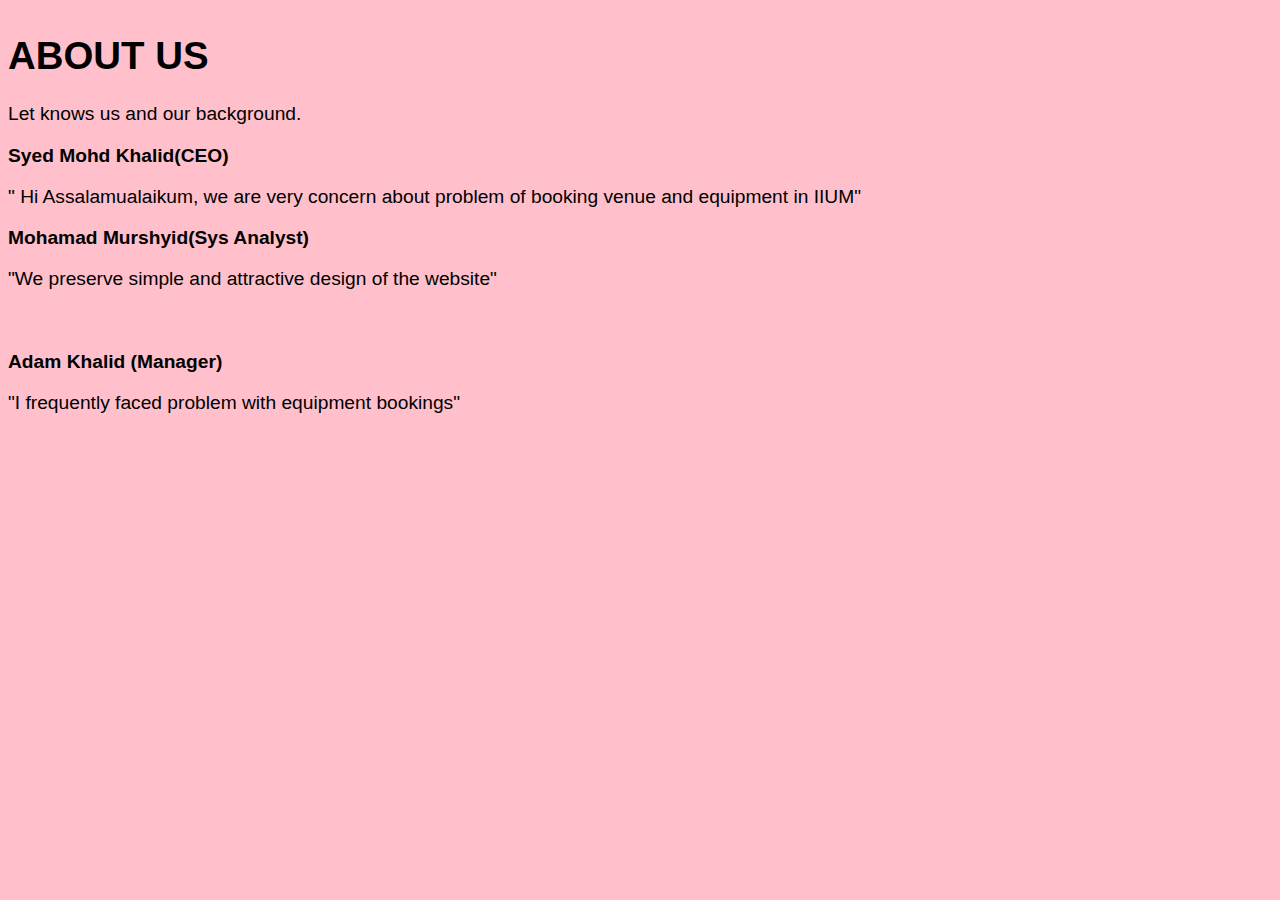
==== AboutUs.html @ 5e77f4c3 "Initial" ====
<!DOCTYPE html>
<html lang="en" dir="ltr">
  <head>

    <meta charset="utf-8">
    <title>About Us</title>
    <link rel="stylesheet" href="AboutUs.css">
<h1> ABOUT US  </h1>

  </head>
  <body>
    <p>Let knows us and our background. </p>
      <div class="khalid">
          <p><b>Syed Mohd Khalid(CEO)</b> <p>
          <p>" Hi Assalamualaikum, we are very concern about problem of booking venue and equipment in IIUM"  </p>
      </div>
      <div class="muced">

        <p><b>Mohamad Murshyid(Sys Analyst)</b></p>
        <p>"We preserve simple and attractive design of the website"  </p>
        <img src=" " alt="">
      </div>
      <div class="adam">
      <p><b>Adam Khalid (Manager)</b> </p>
        <p>"I frequently faced problem with equipment bookings"</p>
      </div>

  </body>
</html>
---- AboutUs.css ----
body{
  font-family: sans-serif;
  font-size: 1.2em;
  background-color: pink;
  align-content: center;
  background-image: url("https://www.google.com.kh/url?sa=i&source=images&cd=&cad=rja&uact=8&ved=2ahUKEwiYl9nkya7eAhXOZt4KHSjcAdQQjRx6BAgBEAU&url=https%3A%2F%2Fwww.youtube.com%2Fwatch%3Fv%3D8NT7Qa1gzLE&psig=AOvVaw1wvTFHk5vbw1eQS0TnxDd3&ust=1541002711248596");

}
.muced{


}
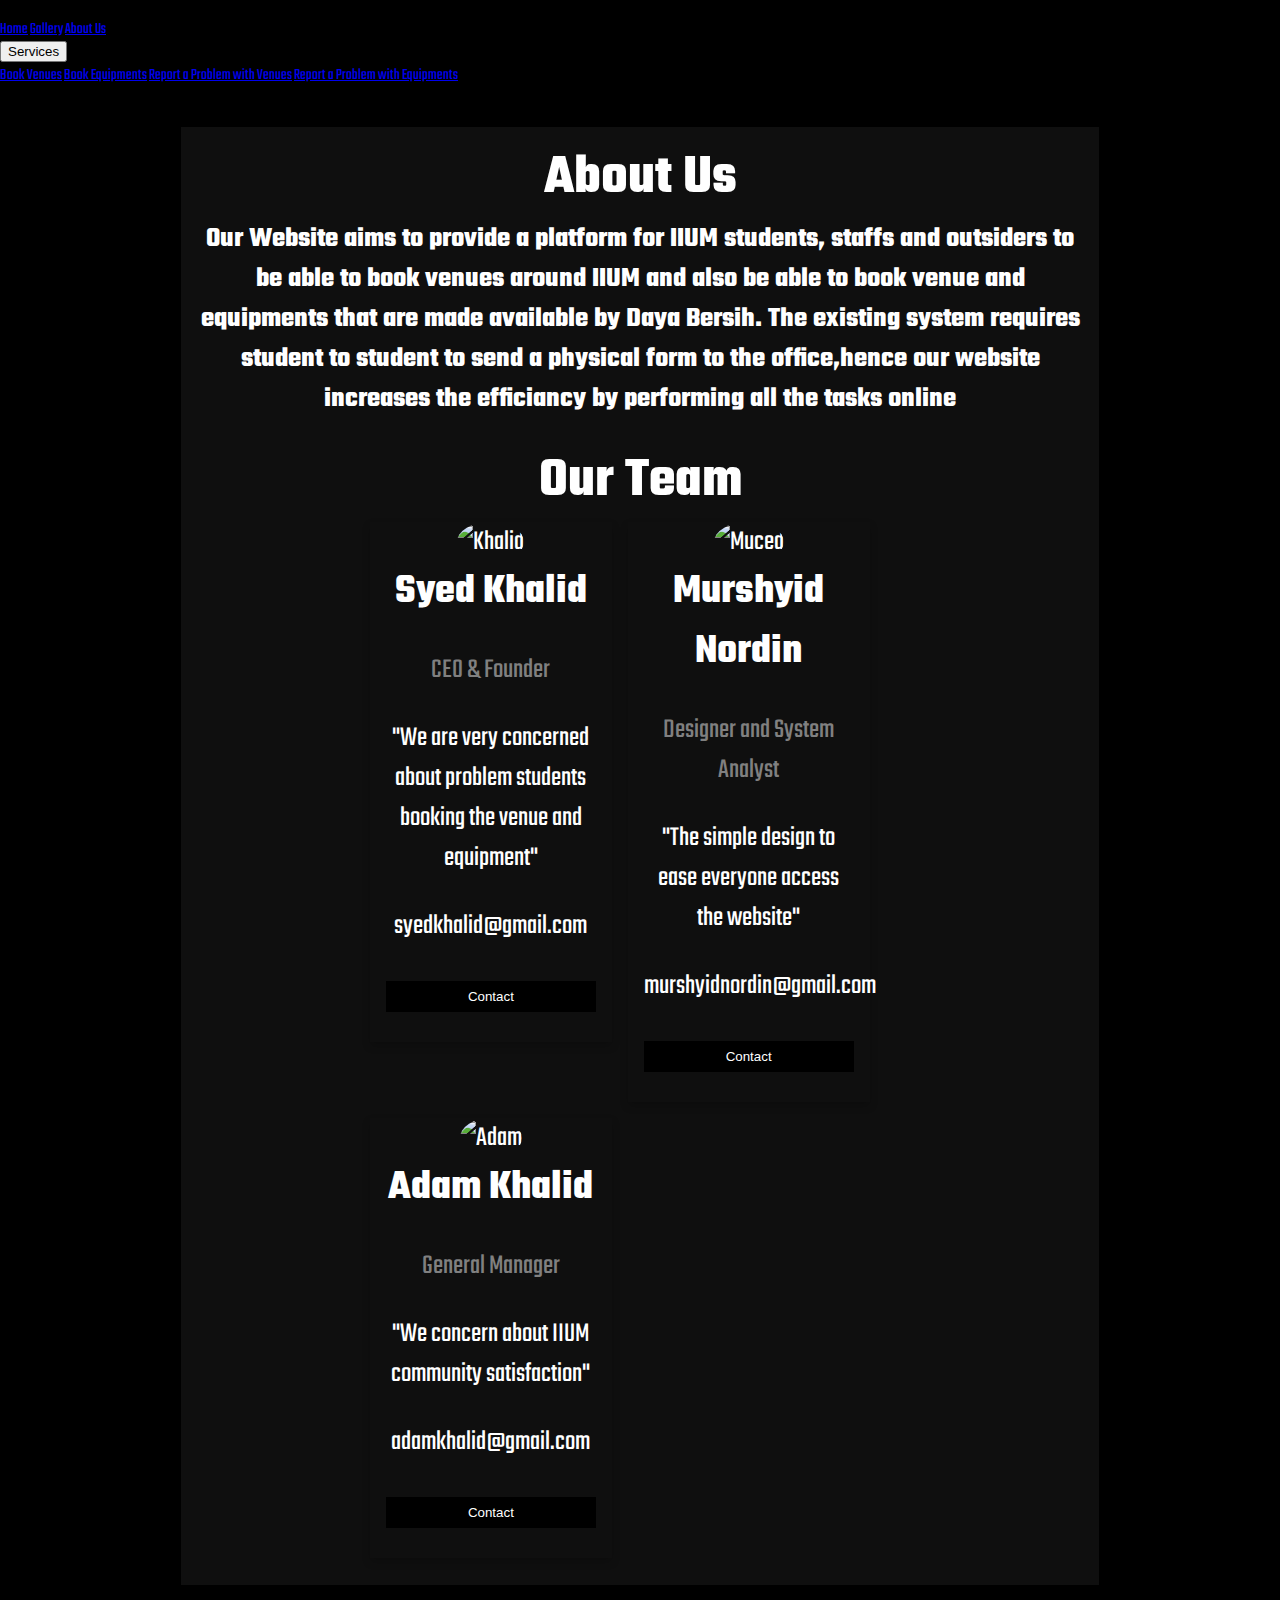
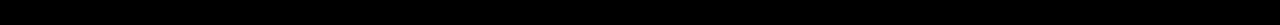
==== commit f9d2e627: "Add files via upload" ====
--- a/AboutUs.html
+++ b/AboutUs.html
@@ -1,29 +1,112 @@
-<!DOCTYPE html>
-<html lang="en" dir="ltr">
-  <head>
-
-    <meta charset="utf-8">
-    <title>About Us</title>
-    <link rel="stylesheet" href="AboutUs.css">
-<h1> ABOUT US  </h1>
-
-  </head>
-  <body>
-    <p>Let knows us and our background. </p>
-      <div class="khalid">
-          <p><b>Syed Mohd Khalid(CEO)</b> <p>
-          <p>" Hi Assalamualaikum, we are very concern about problem of booking venue and equipment in IIUM"  </p>
-      </div>
-      <div class="muced">
-
-        <p><b>Mohamad Murshyid(Sys Analyst)</b></p>
-        <p>"We preserve simple and attractive design of the website"  </p>
-        <img src=" " alt="">
-      </div>
-      <div class="adam">
-      <p><b>Adam Khalid (Manager)</b> </p>
-        <p>"I frequently faced problem with equipment bookings"</p>
-      </div>
-
-  </body>
-</html>
+<!DOCTYPE html>
+<html>
+<title>About Us</title>
+<meta charset="UTF-8">
+<meta name="viewport" content="width=device-width, initial-scale=1">
+<link rel="stylesheet" href="AboutUs.css">
+
+<link rel="stylesheet" href="nav.css">
+<link rel="stylesheet" href="https://fonts.googleapis.com/css?family=Permanent+Marker|Teko">
+<style>
+body,h1,h2,h3,h4,h5,h6 {font-family: 'Teko', sans-serif;margin:0;}
+</style>
+<body class="light-grey">
+  <div style="font-family: 'Permanent Marker', cursive;" class="header">
+  ClickEvent
+  </div>
+
+  <nav>
+    <div class="navbar">
+      <a class="active" href="javascript:void(0)">Home</a>
+    <a href="javascript:void(0)">Gallery</a>
+      <a href="javascript:void(0)">About Us</a>
+      <div class="dropdown">
+      <button class="dropbtn">Services
+
+      </button>
+      <div class="dropdown-content">
+        <a href="#">Book Venues</a>
+        <a href="#">Book Equipments</a>
+        <a href="#">Report a Problem with Venues</a>
+        <a href="#">Report a Problem with Equipments</a>
+      </div>
+
+    </div>
+  </nav>
+<div class="whole">
+  <div id="about-us">
+    <div class="center">
+      <h1>About Us</h1>
+      <h4>Our Website aims to provide a platform for
+        IIUM students, staffs and outsiders to be able to book venues around IIUM and also be able to book venue and equipments that are made available by Daya Bersih.
+        The existing system requires student to student to send a physical form to the office,hence our website increases the efficiancy by performing all the tasks online  </h4>
+  </div>
+  </div>
+  <div id="Our-Team" >
+    <div class="center clearfix" >
+      <h1>Our Team</h1>
+      <div class="row" style="padding-left: 170px">
+  <div class="column">
+    <div class="card">
+      <img src="khalid.jpg" alt="Khalid" style="width:100%">
+      <div class="container">
+        <h2>Syed Khalid</h2>
+        <p class="title">CEO &amp; Founder</p>
+        <p> "We are very concerned about problem students booking the venue and equipment"</p>
+        <p>syedkhalid@gmail.com</p>
+        <p><button class="button">Contact</button></p>
+      </div>
+    </div>
+  </div>
+
+  <div class="column">
+    <div class="card">
+      <img src="Murshyid.jpg" alt="Muced" style="width:100%">
+      <div class="container">
+        <h2>Murshyid Nordin</h2>
+        <p class="title">Designer and System Analyst</p>
+        <p>"The simple design to ease everyone access the website"</p>
+        <p>murshyidnordin@gmail.com</p>
+        <p><button class="button">Contact</button></p>
+      </div>
+    </div>
+  </div>
+
+  <div class="column">
+    <div class="card", id="adam">
+      <img src="adam.jpg" alt="Adam" style="width:100%">
+      <div class="container">
+        <h2>Adam Khalid</h2>
+        <p class="title">General Manager</p>
+        <p>"We concern  about IIUM community satisfaction"</p>
+        <p>adamkhalid@gmail.com</p>
+        <p><button class="button">Contact</button></p>
+      </div>
+    </div>
+  </div>
+
+
+</div></div>
+  </div>
+  </div>
+
+  <script src="external/jquery/jquery.js"></script>
+    <script src="jquery-ui.js"></script>
+<script>
+
+        var yourNavigation = $(".navbar");
+            stickyDiv = "sticky";
+            yourHeader = $('.header').height();
+
+        $(window).scroll(function() {
+          if( $(this).scrollTop() > yourHeader ) {
+            yourNavigation.addClass(stickyDiv);
+          } else {
+            yourNavigation.removeClass(stickyDiv);
+          }
+        });
+
+
+</script>
+</body>
+</html>
--- a/AboutUs.css
+++ b/AboutUs.css
@@ -1,14 +1,72 @@
-
-
-body{
-  font-family: sans-serif;
-  font-size: 1.2em;
-  background-color: pink;
-  align-content: center;
-  background-image: url("https://www.google.com.kh/url?sa=i&source=images&cd=&cad=rja&uact=8&ved=2ahUKEwiYl9nkya7eAhXOZt4KHSjcAdQQjRx6BAgBEAU&url=https%3A%2F%2Fwww.youtube.com%2Fwatch%3Fv%3D8NT7Qa1gzLE&psig=AOvVaw1wvTFHk5vbw1eQS0TnxDd3&ust=1541002711248596");
-
-}
-.muced{
-
-
-}
+html{-ms-text-size-adjust:100%;-webkit-text-size-adjust:100%}
+body{
+  background-image: url("https://hiveminer.com/Tags/iium,landscape");
+  margin:0;
+}
+img{
+  border-radius: 50%;
+  width: 15px;
+  height: 200px;
+
+}
+
+.light-grey{color:#000!important;background-color:#000000!important}
+
+
+
+.whole
+{padding-top: 40px;padding-bottom: 40px;}
+.center{
+  text-align:center;
+  margin: auto;
+  width: 70%;
+  padding: 10px;
+  background-color: #0f0f0f;
+  border: 1px solid transparent;
+color:white;
+font-size:28px; }
+.column {
+      float: left;
+      width: 33.3%;
+      margin-bottom: 16px;
+      padding: 0 8px;
+  }
+  .card {
+      box-shadow: 0 4px 8px 0 rgba(0, 0, 0, 0.2);
+
+  }
+  #adam{
+    padding-right:50 50px;
+  }
+
+  /* Some left and right padding inside the container */
+  .container {
+      padding: 0 16px;
+  }
+
+  /* Clear floats */
+  .container::after, .row::after {
+      content: "";
+      clear: both;
+      display: table;
+  }
+
+  .title {
+      color: grey;
+  }
+
+  .button {
+      border: none;
+      outline: 0;
+      display: inline-block;
+      padding: 8px;
+      color: white;
+      background-color: #000;
+      text-align: center;
+      cursor: pointer;
+      width: 100%;
+  }
+
+  .button:hover {
+      background-color: #555;
+  }
